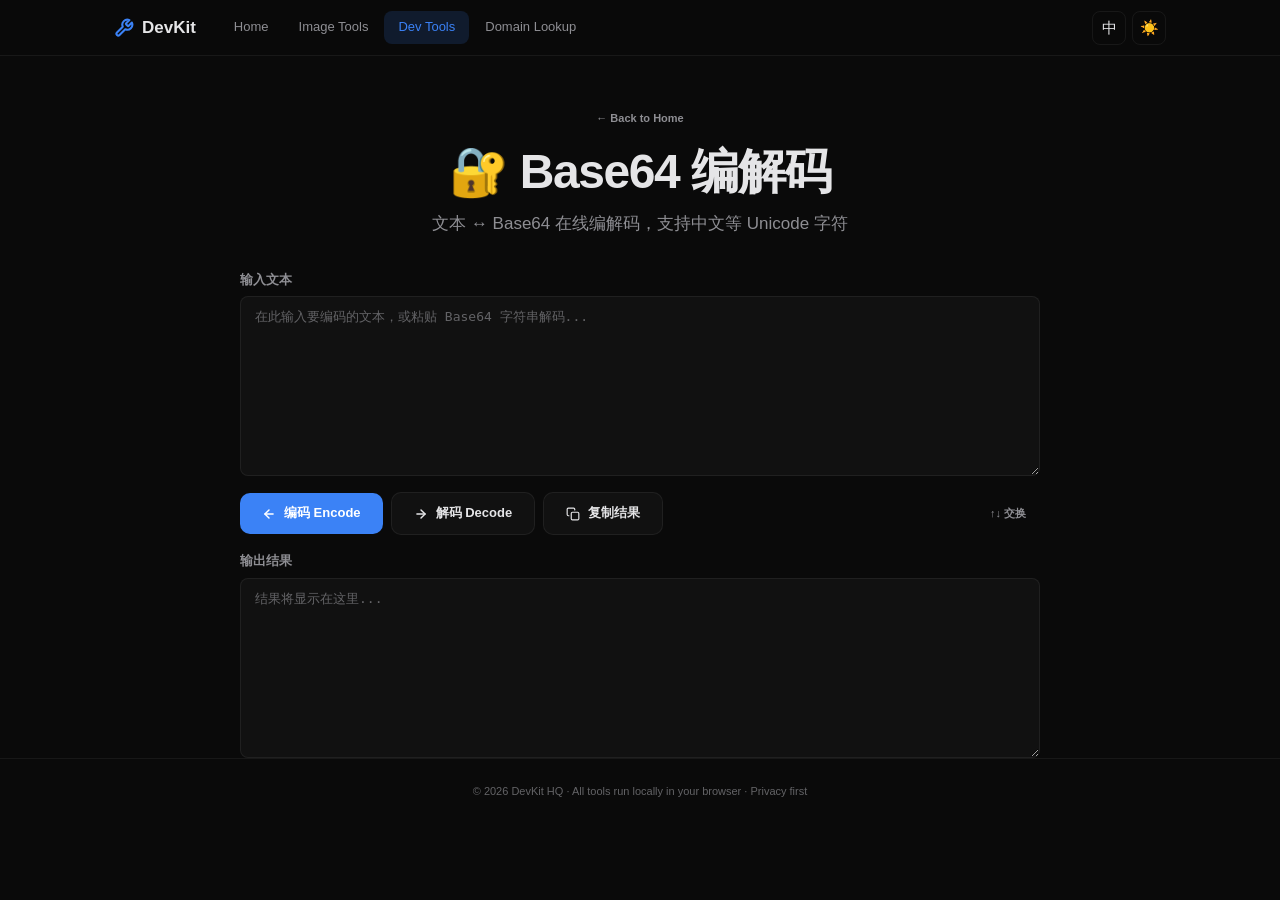
==== tools/base64-codec.html @ dcc28998 "Initial commit: DevKit HQ — 12 free online tools 12 tools: image compress, convert, resize, watermar" ====
<!DOCTYPE html>
<html lang="zh-CN">
<head>
<meta charset="UTF-8">
<meta name="viewport" content="width=device-width, initial-scale=1.0">
<title>Base64 Codec — DevKit HQ</title>
<meta name="description" content="Free online Base64 encoder and decoder. Supports Unicode (Chinese etc). All browser-based, privacy-first.">
<link rel="icon" type="image/svg+xml" href="../assets/favicon/favicon.svg">
<link rel="stylesheet" href="../css/global.css">
<style>
  .tool-wrap{max-width:800px;margin:0 auto}
  .tool-row{display:flex;flex-direction:column;gap:16px}
  .tool-section{display:flex;flex-direction:column}
  .tool-section label{display:block;font-size:var(--fs-sm);font-weight:600;color:var(--text-secondary);margin-bottom:6px}
  textarea.input{min-height:180px;font-family:var(--font-mono);font-size:var(--fs-sm);line-height:1.6;resize:vertical}
  .tool-actions{display:flex;gap:8px;flex-wrap:wrap;align-items:center}
  .tool-actions .spacer{flex:1}
  .swap-icon{display:flex;align-items:center;justify-content:center;width:40px;height:40px;border-radius:50%;border:1px solid var(--border);background:var(--bg-card);cursor:pointer;font-size:18px;transition:all var(--dur) var(--ease);margin:0 auto}
  .swap-icon:hover{border-color:var(--accent);background:var(--accent-glow);transform:rotate(180deg)}
  @media(max-width:640px){.tool-actions .btn{flex:1;justify-content:center}}
</style>
</head>
<body>

<nav class="nav" id="nav"></nav>

<main class="container">
  <div class="page-header">
    <a href="../index.html" class="btn btn-ghost btn-sm" style="margin-bottom:12px" data-i="backHome">← 返回首页</a>
    <h1>🔐 Base64 编解码</h1>
    <p>文本 ↔ Base64 在线编解码，支持中文等 Unicode 字符</p>
  </div>

  <div class="tool-wrap">
    <div class="tool-row">
      <!-- Input -->
      <div class="tool-section">
        <label>输入文本</label>
        <textarea class="input" id="inputEl" placeholder="在此输入要编码的文本，或粘贴 Base64 字符串解码..."></textarea>
      </div>

      <!-- Actions -->
      <div class="tool-actions">
        <button class="btn btn-primary" id="encodeBtn">
          <svg width="14" height="14" viewBox="0 0 24 24" fill="none" stroke="currentColor" stroke-width="2.5" stroke-linecap="round" stroke-linejoin="round"><polyline points="12 19 5 12 12 5"/><polyline points="19 12 5 12"/></svg>
          编码 Encode
        </button>
        <button class="btn btn-secondary" id="decodeBtn">
          <svg width="14" height="14" viewBox="0 0 24 24" fill="none" stroke="currentColor" stroke-width="2.5" stroke-linecap="round" stroke-linejoin="round"><polyline points="12 5 19 12 12 19"/><polyline points="5 12 19 12"/></svg>
          解码 Decode
        </button>
        <button class="btn btn-secondary" id="copyBtn">
          <svg width="14" height="14" viewBox="0 0 24 24" fill="none" stroke="currentColor" stroke-width="2" stroke-linecap="round" stroke-linejoin="round"><rect x="9" y="9" width="13" height="13" rx="2" ry="2"/><path d="M5 15H4a2 2 0 0 1-2-2V4a2 2 0 0 1 2-2h9a2 2 0 0 1 2 2v1"/></svg>
          复制结果
        </button>
        <span class="spacer"></span>
        <button class="btn btn-ghost btn-sm" id="swapBtn" title="交换输入输出">↑↓ 交换</button>
      </div>

      <!-- Output -->
      <div class="tool-section">
        <label>输出结果</label>
        <textarea class="input" id="outputEl" readonly placeholder="结果将显示在这里..." style="min-height:180px"></textarea>
      </div>
    </div>
  </div>
</main>

<footer class="footer" data-i="footer">© 2026 DevKit HQ · 所有工具均在浏览器本地运行 · 隐私安全</footer>
<div class="toast" id="toast"></div>

<script src="../js/shared.js"></script>
<script>
document.addEventListener('DOMContentLoaded', () => {
  renderNav('dev');
  applyI18n();

  const inputEl = document.getElementById('inputEl');
  const outputEl = document.getElementById('outputEl');

  function encode() {
    const raw = inputEl.value;
    if (!raw) { outputEl.value = ''; return; }
    try {
      const bytes = new TextEncoder().encode(raw);
      const binary = Array.from(bytes, b => String.fromCharCode(b)).join('');
      outputEl.value = btoa(binary);
    } catch (e) {
      outputEl.value = '编码失败: ' + e.message;
    }
  }

  function decode() {
    const raw = inputEl.value.trim();
    if (!raw) { outputEl.value = ''; return; }
    try {
      const binary = atob(raw);
      const bytes = Uint8Array.from(binary, c => c.charCodeAt(0));
      outputEl.value = new TextDecoder().decode(bytes);
    } catch (e) {
      outputEl.value = '解码失败: 请检查输入是否为有效的 Base64 字符串';
    }
  }

  document.getElementById('encodeBtn').addEventListener('click', encode);
  document.getElementById('decodeBtn').addEventListener('click', decode);
  document.getElementById('copyBtn').addEventListener('click', () => {
    if (outputEl.value) { copyToClipboard(outputEl.value); } else { toast('没有可复制的内容'); }
  });
  document.getElementById('swapBtn').addEventListener('click', () => {
    const tmp = inputEl.value;
    inputEl.value = outputEl.value;
    outputEl.value = tmp;
    outputEl.removeAttribute('readonly');
    outputEl.focus();
  });

  // Ctrl+Enter to encode
  inputEl.addEventListener('keydown', e => {
    if ((e.ctrlKey || e.metaKey) && e.key === 'Enter') encode();
  });
});
</script>
</body>
</html>
---- css/global.css ----
/* ============================================
   DevKit HQ — Global Design System
   Dark-first, Apple × GitHub aesthetic
   ============================================ */

/* ----- CSS Variables ----- */
:root {
  /* Colors — dark */
  --bg: #0a0a0a;
  --bg-elevated: #111114;
  --bg-card: rgba(255,255,255,0.03);
  --border: rgba(255,255,255,0.06);
  --border-hover: rgba(255,255,255,0.12);
  --text: #e5e5e7;
  --text-secondary: #8e8e93;
  --text-tertiary: #636366;
  --accent: #3b82f6;
  --accent-hover: #2563eb;
  --accent-glow: rgba(59,130,246,0.15);
  --green: #10b981;
  --green-bg: rgba(16,185,129,0.12);
  --amber: #f59e0b;
  --amber-bg: rgba(245,158,11,0.12);
  --red: #ef4444;
  --red-bg: rgba(239,68,68,0.12);

  /* Sizing */
  --radius-sm: 6px;
  --radius: 8px;
  --radius-md: 10px;
  --radius-lg: 14px;
  --radius-xl: 20px;
  --max-width: 1100px;
  --nav-height: 56px;

  /* Typography */
  --font: -apple-system, BlinkMacSystemFont, "SF Pro Text", "Segoe UI", Roboto, sans-serif;
  --font-mono: "SF Mono", "JetBrains Mono", "Fira Code", "Cascadia Code", monospace;
  --fs-xs: 11px;
  --fs-sm: 13px;
  --fs-base: 15px;
  --fs-md: 17px;
  --fs-lg: 20px;
  --fs-xl: 28px;
  --fs-2xl: 36px;
  --fs-3xl: 48px;
  --lh: 1.6;

  /* Shadows */
  --shadow-sm: 0 1px 2px rgba(0,0,0,0.3);
  --shadow: 0 4px 12px rgba(0,0,0,0.4);
  --shadow-lg: 0 12px 40px rgba(0,0,0,0.5);
  --ring: 0 0 0 1px rgba(255,255,255,0.1);

  /* Transitions */
  --ease: cubic-bezier(0.25, 0.1, 0.25, 1);
  --ease-out: cubic-bezier(0, 0, 0.58, 1);
  --ease-spring: cubic-bezier(0.34, 1.56, 0.64, 1);
  --dur: 0.2s;
  --dur-slow: 0.35s;
}

/* ----- Light theme override ----- */
[data-theme="light"] {
  --bg: #f5f5f7;
  --bg-elevated: #ffffff;
  --bg-card: rgba(0,0,0,0.02);
  --border: rgba(0,0,0,0.06);
  --border-hover: rgba(0,0,0,0.12);
  --text: #1d1d1f;
  --text-secondary: #6e6e73;
  --text-tertiary: #aeaeb2;
  --accent: #0071e3;
  --accent-hover: #0066cc;
  --accent-glow: rgba(0,113,227,0.1);
  --green: #00996b;
  --amber: #cc7d00;
  --red: #d91a1a;
  --shadow-sm: 0 1px 2px rgba(0,0,0,0.06);
  --shadow: 0 4px 16px rgba(0,0,0,0.08);
  --shadow-lg: 0 12px 40px rgba(0,0,0,0.12);
  --ring: 0 0 0 1px rgba(0,0,0,0.06);
}

/* ----- Reset ----- */
*,*::before,*::after{box-sizing:border-box;margin:0;padding:0}
html{scroll-behavior:smooth;-webkit-text-size-adjust:100%}
body{font-family:var(--font);font-size:var(--fs-base);line-height:var(--lh);color:var(--text);background:var(--bg);min-height:100vh;-webkit-font-smoothing:antialiased;-moz-osx-font-smoothing:grayscale;transition:background var(--dur) var(--ease),color var(--dur) var(--ease)}
a{color:var(--accent);text-decoration:none}
img{max-width:100%;display:block}
button{cursor:pointer;font:inherit;color:inherit}
input,select,textarea{font:inherit;color:inherit}
::selection{background:var(--accent);color:#fff}

/* ----- Layout ----- */
.container{max-width:var(--max-width);margin:0 auto;padding:0 24px}
.page{padding:32px 0 80px;animation:fadeUp var(--dur-slow) var(--ease-out)}
.page-header{text-align:center;padding:48px 0 32px}
.page-header h1{font-size:var(--fs-3xl);font-weight:800;letter-spacing:-0.03em;line-height:1.1;margin-bottom:12px}
.page-header p{color:var(--text-secondary);font-size:var(--fs-md);max-width:520px;margin:0 auto}

/* ----- Nav ----- */
.nav{position:sticky;top:0;z-index:100;height:var(--nav-height);border-bottom:1px solid var(--border);background:rgba(10,10,10,0.72);backdrop-filter:blur(20px) saturate(180%);-webkit-backdrop-filter:blur(20px) saturate(180%);transition:background var(--dur) var(--ease),border-color var(--dur) var(--ease)}
[data-theme="light"] .nav{background:rgba(245,245,247,0.72)}
.nav-inner{max-width:var(--max-width);margin:0 auto;height:100%;display:flex;align-items:center;padding:0 24px;gap:24px}
.nav-logo{display:flex;align-items:center;gap:8px;font-weight:700;font-size:var(--fs-md);color:var(--text);text-decoration:none;flex-shrink:0}
.nav-logo svg{flex-shrink:0}
.nav-links{display:flex;gap:2px;flex:1}
.nav-link{padding:6px 14px;border-radius:var(--radius);font-size:var(--fs-sm);font-weight:500;color:var(--text-secondary);border:none;background:none;transition:all var(--dur) var(--ease)}
.nav-link:hover{color:var(--text);background:var(--bg-card)}
.nav-link.active{color:var(--accent);background:var(--accent-glow)}
.nav-right{display:flex;gap:6px;align-items:center}
.nav-icon{width:34px;height:34px;border:1px solid var(--border);border-radius:var(--radius);background:transparent;display:flex;align-items:center;justify-content:center;font-size:15px;transition:all var(--dur) var(--ease)}
.nav-icon:hover{border-color:var(--border-hover);background:var(--bg-card)}

/* ----- Buttons ----- */
.btn{display:inline-flex;align-items:center;justify-content:center;gap:8px;padding:10px 22px;border-radius:var(--radius-md);font-size:var(--fs-sm);font-weight:600;border:none;transition:all var(--dur) var(--ease);white-space:nowrap;user-select:none}
.btn:active{transform:scale(0.97)}
.btn-primary{background:var(--accent);color:#fff}
.btn-primary:hover{background:var(--accent-hover);box-shadow:0 4px 16px var(--accent-glow)}
.btn-secondary{background:var(--bg-card);border:1px solid var(--border);color:var(--text)}
.btn-secondary:hover{border-color:var(--border-hover);background:rgba(255,255,255,0.06)}
.btn-danger{background:var(--red-bg);color:var(--red);border:1px solid transparent}
.btn-danger:hover{background:var(--red);color:#fff}
.btn-ghost{background:transparent;color:var(--text-secondary)}
.btn-ghost:hover{color:var(--text);background:var(--bg-card)}
.btn-lg{padding:14px 28px;font-size:var(--fs-base);border-radius:var(--radius-lg)}
.btn-sm{padding:6px 14px;font-size:var(--fs-xs);border-radius:var(--radius-sm)}
.btn-icon{width:36px;height:36px;padding:0;border-radius:var(--radius)}
.btn:disabled{opacity:0.45;pointer-events:none}

/* ----- Cards ----- */
.card{background:var(--bg-card);border:1px solid var(--border);border-radius:var(--radius-lg);padding:24px;transition:all var(--dur) var(--ease)}
.card:hover{border-color:var(--border-hover);box-shadow:var(--ring)}
.card-clickable{cursor:pointer}
.card-clickable:hover{transform:translateY(-2px);border-color:var(--accent);box-shadow:0 8px 24px var(--accent-glow)}

/* ----- Form ----- */
.input{width:100%;padding:10px 14px;background:var(--bg-card);border:1px solid var(--border);border-radius:var(--radius);color:var(--text);font-size:var(--fs-sm);transition:all var(--dur) var(--ease)}
.input:focus{outline:none;border-color:var(--accent);box-shadow:0 0 0 3px var(--accent-glow)}
.input::placeholder{color:var(--text-tertiary)}
.input-mono{font-family:var(--font-mono);font-size:var(--fs-sm)}
textarea.input{resize:vertical;min-height:120px;line-height:1.5}
select.input{cursor:pointer;appearance:none;background-image:url("data:image/svg+xml,%3Csvg xmlns='http://www.w3.org/2000/svg' width='12' height='12' viewBox='0 0 24 24' fill='none' stroke='%238e8e93' stroke-width='2'%3E%3Cpolyline points='6 9 12 15 18 9'/%3E%3C/svg%3E");background-repeat:no-repeat;background-position:right 12px center;padding-right:36px}
label{display:block;font-size:var(--fs-sm);font-weight:600;color:var(--text-secondary);margin-bottom:6px}
label .val{color:var(--accent);font-weight:700}

/* Range slider */
input[type="range"]{width:100%;height:4px;-webkit-appearance:none;background:var(--border);border-radius:2px;outline:none}
input[type="range"]::-webkit-slider-thumb{-webkit-appearance:none;width:18px;height:18px;border-radius:50%;background:var(--accent);cursor:pointer;border:2px solid var(--bg-elevated);box-shadow:0 1px 4px rgba(0,0,0,0.3);transition:transform var(--dur) var(--ease)}
input[type="range"]::-webkit-slider-thumb:hover{transform:scale(1.15)}

/* ----- Toast ----- */
.toast{position:fixed;bottom:80px;left:50%;transform:translateX(-50%);background:#2c2c2e;color:#fff;padding:10px 24px;border-radius:var(--radius-md);font-size:var(--fs-sm);opacity:0;transition:opacity var(--dur) var(--ease);pointer-events:none;z-index:999;box-shadow:var(--shadow-lg)}
.toast.show{opacity:1}

/* ----- Modal ----- */
.modal-overlay{position:fixed;inset:0;background:rgba(0,0,0,0.6);z-index:200;display:none;align-items:center;justify-content:center;padding:24px;backdrop-filter:blur(4px);-webkit-backdrop-filter:blur(4px)}
.modal-overlay.show{display:flex}
.modal{background:var(--bg-elevated);border:1px solid var(--border);border-radius:var(--radius-xl);max-width:640px;width:100%;max-height:90vh;overflow-y:auto;box-shadow:var(--shadow-lg);padding:28px;position:relative;animation:fadeUp var(--dur-slow) var(--ease-out)}
.modal-close{position:absolute;top:14px;right:14px;width:32px;height:32px;border-radius:50%;border:none;background:var(--bg-card);color:var(--text-secondary);cursor:pointer;display:flex;align-items:center;justify-content:center;font-size:16px;transition:all var(--dur) var(--ease)}
.modal-close:hover{background:var(--border);color:var(--text)}

/* ----- Hero (homepage) ----- */
.hero{text-align:center;padding:64px 0 48px}
.hero-badge{display:inline-block;padding:4px 12px;background:var(--accent-glow);color:var(--accent);border-radius:20px;font-size:var(--fs-xs);font-weight:600;margin-bottom:20px;letter-spacing:0.03em}
.hero h1{font-size:var(--fs-3xl);font-weight:800;letter-spacing:-0.04em;line-height:1.1;margin-bottom:16px}
.hero h1 span{background:linear-gradient(135deg,var(--accent),#06b6d4);-webkit-background-clip:text;-webkit-text-fill-color:transparent;background-clip:text}
.hero p{color:var(--text-secondary);font-size:var(--fs-md);max-width:500px;margin:0 auto 32px;line-height:1.7}

/* ----- Tool Grid (homepage) ----- */
.section{padding:32px 0}
.section-title{font-size:var(--fs-lg);font-weight:700;margin-bottom:4px}
.section-sub{color:var(--text-secondary);font-size:var(--fs-sm);margin-bottom:24px}
.tool-grid{display:grid;grid-template-columns:repeat(auto-fill,minmax(260px,1fr));gap:12px}
.tool-card{display:flex;align-items:flex-start;gap:14px;padding:18px;background:var(--bg-card);border:1px solid var(--border);border-radius:var(--radius-lg);cursor:pointer;transition:all var(--dur) var(--ease);text-decoration:none;color:inherit}
.tool-card:hover{border-color:var(--accent);background:rgba(59,130,246,0.04);transform:translateY(-2px);box-shadow:0 8px 24px var(--accent-glow)}
.tool-card-icon{flex-shrink:0;width:40px;height:40px;border-radius:var(--radius);background:var(--accent-glow);display:flex;align-items:center;justify-content:center;font-size:18px}
.tool-card-body{min-width:0}
.tool-card-body h3{font-size:var(--fs-sm);font-weight:600;margin-bottom:3px}
.tool-card-body p{font-size:var(--fs-xs);color:var(--text-secondary);line-height:1.5;overflow:hidden;text-overflow:ellipsis;white-space:nowrap}

/* ----- Dropzone ----- */
.dropzone{background:var(--bg-card);border:2px dashed var(--border);border-radius:var(--radius-xl);padding:48px 24px;text-align:center;cursor:pointer;transition:all var(--dur) var(--ease)}
.dropzone:hover{border-color:var(--accent);background:rgba(59,130,246,0.03)}
.dropzone.dragover{border-color:var(--accent);background:var(--accent-glow)}
.dropzone-icon{margin-bottom:12px;opacity:0.7}
.dropzone-title{font-size:var(--fs-md);font-weight:600;margin-bottom:4px}
.dropzone-sub{color:var(--text-tertiary);font-size:var(--fs-sm);margin-bottom:18px}
.dropzone-info{font-size:var(--fs-xs);color:var(--text-tertiary);margin-top:14px}

/* ----- Progress Bar ----- */
.progress-bar{height:4px;background:var(--border);border-radius:2px;overflow:hidden;margin:12px 0}
.progress-fill{height:100%;background:linear-gradient(90deg,var(--accent),var(--green));border-radius:2px;transition:width 0.3s var(--ease);width:0}

/* ----- Utility ----- */
.flex{display:flex}
.flex-wrap{flex-wrap:wrap}
.items-center{align-items:center}
.justify-between{justify-content:space-between}
.gap-sm{gap:8px}
.gap{gap:12px}
.gap-md{gap:16px}
.gap-lg{gap:24px}
.mt-sm{margin-top:8px}
.mt{margin-top:16px}
.mt-md{margin-top:24px}
.mt-lg{margin-top:32px}
.mb{margin-bottom:16px}
.mb-lg{margin-bottom:32px}
.text-center{text-align:center}
.text-mono{font-family:var(--font-mono);font-size:var(--fs-sm)}
.text-secondary{color:var(--text-secondary)}
.text-accent{color:var(--accent)}
.text-green{color:var(--green)}
.text-amber{color:var(--amber)}
.text-red{color:var(--red)}
.truncate{overflow:hidden;text-overflow:ellipsis;white-space:nowrap}
.hidden{display:none}
.sr-only{position:absolute;width:1px;height:1px;overflow:hidden;clip:rect(0,0,0,0);white-space:nowrap}

/* ----- Footer ----- */
.footer{text-align:center;padding:24px;color:var(--text-tertiary);font-size:var(--fs-xs);border-top:1px solid var(--border)}
.footer a{color:var(--text-secondary)}
.footer a:hover{color:var(--text)}

/* ----- Code block (for JSON etc) ----- */
.code-block{background:#1a1a1e;border:1px solid var(--border);border-radius:var(--radius);padding:16px;font-family:var(--font-mono);font-size:var(--fs-sm);line-height:1.6;overflow-x:auto;white-space:pre-wrap;word-break:break-all;max-height:480px;overflow-y:auto}
[data-theme="light"] .code-block{background:#f0f0f2}

/* ----- Animations ----- */
@keyframes fadeUp{from{opacity:0;transform:translateY(12px)}to{opacity:1;transform:translateY(0)}}
@keyframes fadeIn{from{opacity:0}to{opacity:1}}
@keyframes scaleIn{from{opacity:0;transform:scale(0.95)}to{opacity:1;transform:scale(1)}}
@keyframes slideDown{from{opacity:0;transform:translateY(-8px)}to{opacity:1;transform:translateY(0)}}
@keyframes pulse{0%,100%{opacity:1}50%{opacity:0.5}}

.anim-fadeUp{animation:fadeUp var(--dur-slow) var(--ease-out) both}
.anim-scaleIn{animation:scaleIn var(--dur-slow) var(--ease-spring) both}

/* Stagger children */
.stagger>*{animation:fadeUp var(--dur-slow) var(--ease-out) both}
.stagger>*:nth-child(1){animation-delay:0s}
.stagger>*:nth-child(2){animation-delay:0.04s}
.stagger>*:nth-child(3){animation-delay:0.08s}
.stagger>*:nth-child(4){animation-delay:0.12s}
.stagger>*:nth-child(5){animation-delay:0.16s}
.stagger>*:nth-child(6){animation-delay:0.2s}
.stagger>*:nth-child(7){animation-delay:0.24s}
.stagger>*:nth-child(8){animation-delay:0.28s}
.stagger>*:nth-child(9){animation-delay:0.32s}
.stagger>*:nth-child(10){animation-delay:0.36s}
.stagger>*:nth-child(11){animation-delay:0.4s}
.stagger>*:nth-child(12){animation-delay:0.44s}

/* ----- Responsive ----- */
@media(max-width:768px){
  :root{--fs-3xl:36px;--fs-2xl:28px;--fs-xl:22px}
  .nav-links{display:none}
  .tool-grid{grid-template-columns:1fr}
  .page-header{padding:32px 0 24px}
  .hero{padding:40px 0 32px}
  .container{padding:0 16px}
}
@media(max-width:480px){
  :root{--fs-3xl:28px;--nav-height:48px}
  .hero h1{font-size:var(--fs-2xl)}
  .modal{padding:20px;margin:12px}
}
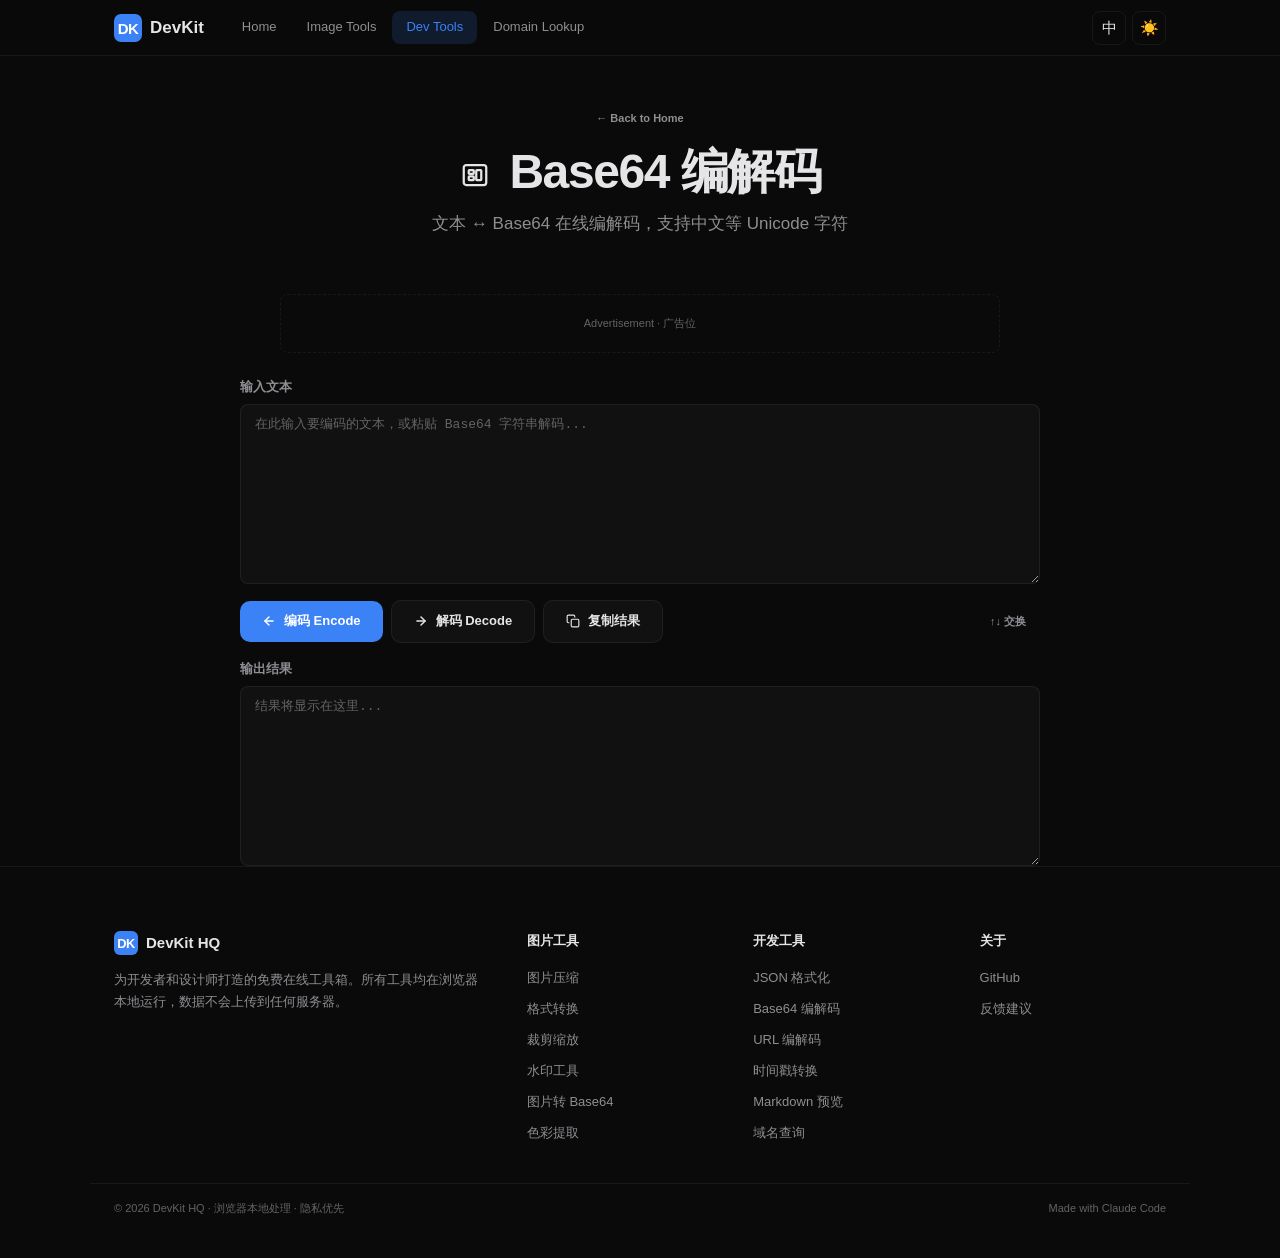
==== commit 48ee7f0f: "Unify all tool pages: DK logo, SVG icons, ad slots, rich footer Co-Authored-By: Claude Opus 4.7 <nor" ====
--- a/tools/base64-codec.html
+++ b/tools/base64-codec.html
@@ -27,9 +27,13 @@
 <main class="container">
   <div class="page-header">
     <a href="../index.html" class="btn btn-ghost btn-sm" style="margin-bottom:12px" data-i="backHome">← 返回首页</a>
-    <h1>🔐 Base64 编解码</h1>
+    <h1><svg width="30" height="30" viewBox="0 0 24 24" fill="none" stroke="currentColor" stroke-width="1.8" stroke-linecap="round" stroke-linejoin="round" style="vertical-align:middle;margin-right:8px"><rect x="3" y="4" width="18" height="16" rx="2"/><rect x="7" y="8" width="4" height="3" rx="0.5"/><rect x="13" y="8" width="4" height="8" rx="0.5"/><rect x="7" y="13" width="4" height="3" rx="0.5"/></svg> Base64 编解码</h1>
     <p>文本 ↔ Base64 在线编解码，支持中文等 Unicode 字符</p>
   </div>
+<div class="ad-slot">
+  <div class="ad-placeholder">Advertisement · 广告位</div>
+</div>
+
 
   <div class="tool-wrap">
     <div class="tool-row">
@@ -66,7 +70,51 @@
   </div>
 </main>
 
-<footer class="footer" data-i="footer">© 2026 DevKit HQ · 所有工具均在浏览器本地运行 · 隐私安全</footer>
+<!-- Rich Footer -->
+<footer class="rich-footer">
+  <div class="rich-footer-grid">
+    <div class="about">
+      <div class="footer-logo">
+        <svg width="24" height="24" viewBox="0 0 28 28" fill="none"><rect width="28" height="28" rx="7" fill="url(#dkGradF)"/><defs><linearGradient id="dkGradF" x1="0" y1="0" x2="28" y2="28"><stop offset="0%" stop-color="#3b82f6"/><stop offset="100%" stop-color="#6366f1"/></linearGradient></defs><text x="14" y="19.5" text-anchor="middle" font-family="-apple-system,BlinkMacSystemFont,\'Segoe UI\',sans-serif" font-size="15" font-weight="800" fill="#fff" letter-spacing="-0.5">DK</text></svg>
+        <strong style="font-size:var(--fs-base);color:var(--text)">DevKit HQ</strong>
+      </div>
+      <p>为开发者和设计师打造的免费在线工具箱。所有工具均在浏览器本地运行，数据不会上传到任何服务器。</p>
+    </div>
+    <div>
+      <h4>图片工具</h4>
+      <ul>
+        <li><a href="compress.html">图片压缩</a></li>
+        <li><a href="convert.html">格式转换</a></li>
+        <li><a href="resize.html">裁剪缩放</a></li>
+        <li><a href="watermark.html">水印工具</a></li>
+        <li><a href="img-base64.html">图片转 Base64</a></li>
+        <li><a href="palette.html">色彩提取</a></li>
+      </ul>
+    </div>
+    <div>
+      <h4>开发工具</h4>
+      <ul>
+        <li><a href="json-formatter.html">JSON 格式化</a></li>
+        <li><a href="base64-codec.html">Base64 编解码</a></li>
+        <li><a href="url-codec.html">URL 编解码</a></li>
+        <li><a href="timestamp.html">时间戳转换</a></li>
+        <li><a href="markdown.html">Markdown 预览</a></li>
+        <li><a href="domain-lookup.html">域名查询</a></li>
+      </ul>
+    </div>
+    <div>
+      <h4>关于</h4>
+      <ul>
+        <li><a href="https://github.com/peichendev/devkithq" target="_blank" rel="noopener">GitHub</a></li>
+        <li><a href="mailto:peichen.dev@gmail.com">反馈建议</a></li>
+      </ul>
+    </div>
+  </div>
+  <div class="rich-footer-bottom">
+    <span>© 2026 DevKit HQ · 浏览器本地处理 · 隐私优先</span>
+    <span>Made with <a href="https://claude.ai/code" target="_blank" rel="noopener">Claude Code</a></span>
+  </div>
+</footer>
 <div class="toast" id="toast"></div>
 
 <script src="../js/shared.js"></script>
--- a/css/global.css
+++ b/css/global.css
@@ -224,6 +224,33 @@
 .footer a{color:var(--text-secondary)}
 .footer a:hover{color:var(--text)}
 
+/* ----- Rich Footer ----- */
+.rich-footer{padding:64px 0 40px;border-top:1px solid var(--border)}
+.rich-footer-grid{display:grid;grid-template-columns:2fr 1fr 1fr 1fr;gap:40px;max-width:var(--max-width);margin:0 auto;padding:0 24px}
+.rich-footer h4{font-size:var(--fs-sm);font-weight:700;margin-bottom:14px;color:var(--text)}
+.rich-footer ul{list-style:none;padding:0}
+.rich-footer li{margin-bottom:7px}
+.rich-footer li a{color:var(--text-secondary);font-size:var(--fs-sm);transition:color var(--dur) var(--ease)}
+.rich-footer li a:hover{color:var(--accent)}
+.rich-footer .about p{color:var(--text-secondary);font-size:var(--fs-sm);line-height:1.7;margin-bottom:12px}
+.rich-footer .about .footer-logo{display:flex;align-items:center;gap:8px;margin-bottom:14px}
+.rich-footer-bottom{max-width:var(--max-width);margin:32px auto 0;padding:16px 24px 0;border-top:1px solid var(--border);display:flex;justify-content:space-between;align-items:center;flex-wrap:wrap;gap:8px;font-size:var(--fs-xs);color:var(--text-tertiary)}
+.rich-footer-bottom a{color:var(--text-tertiary)}
+.rich-footer-bottom a:hover{color:var(--text)}
+
+/* ----- Ad Slot ----- */
+.ad-slot{max-width:720px;margin:24px auto;text-align:center}
+.ad-placeholder{border:1px dashed var(--border);border-radius:var(--radius);padding:20px;color:var(--text-tertiary);font-size:var(--fs-xs);transition:border-color var(--dur) var(--ease)}
+.ad-placeholder:hover{border-color:var(--text-tertiary)}
+
+@media(max-width:768px){
+  .rich-footer-grid{grid-template-columns:1fr 1fr;gap:28px}
+}
+@media(max-width:480px){
+  .rich-footer-grid{grid-template-columns:1fr}
+  .rich-footer-bottom{flex-direction:column;text-align:center}
+}
+
 /* ----- Code block (for JSON etc) ----- */
 .code-block{background:#1a1a1e;border:1px solid var(--border);border-radius:var(--radius);padding:16px;font-family:var(--font-mono);font-size:var(--fs-sm);line-height:1.6;overflow-x:auto;white-space:pre-wrap;word-break:break-all;max-height:480px;overflow-y:auto}
 [data-theme="light"] .code-block{background:#f0f0f2}
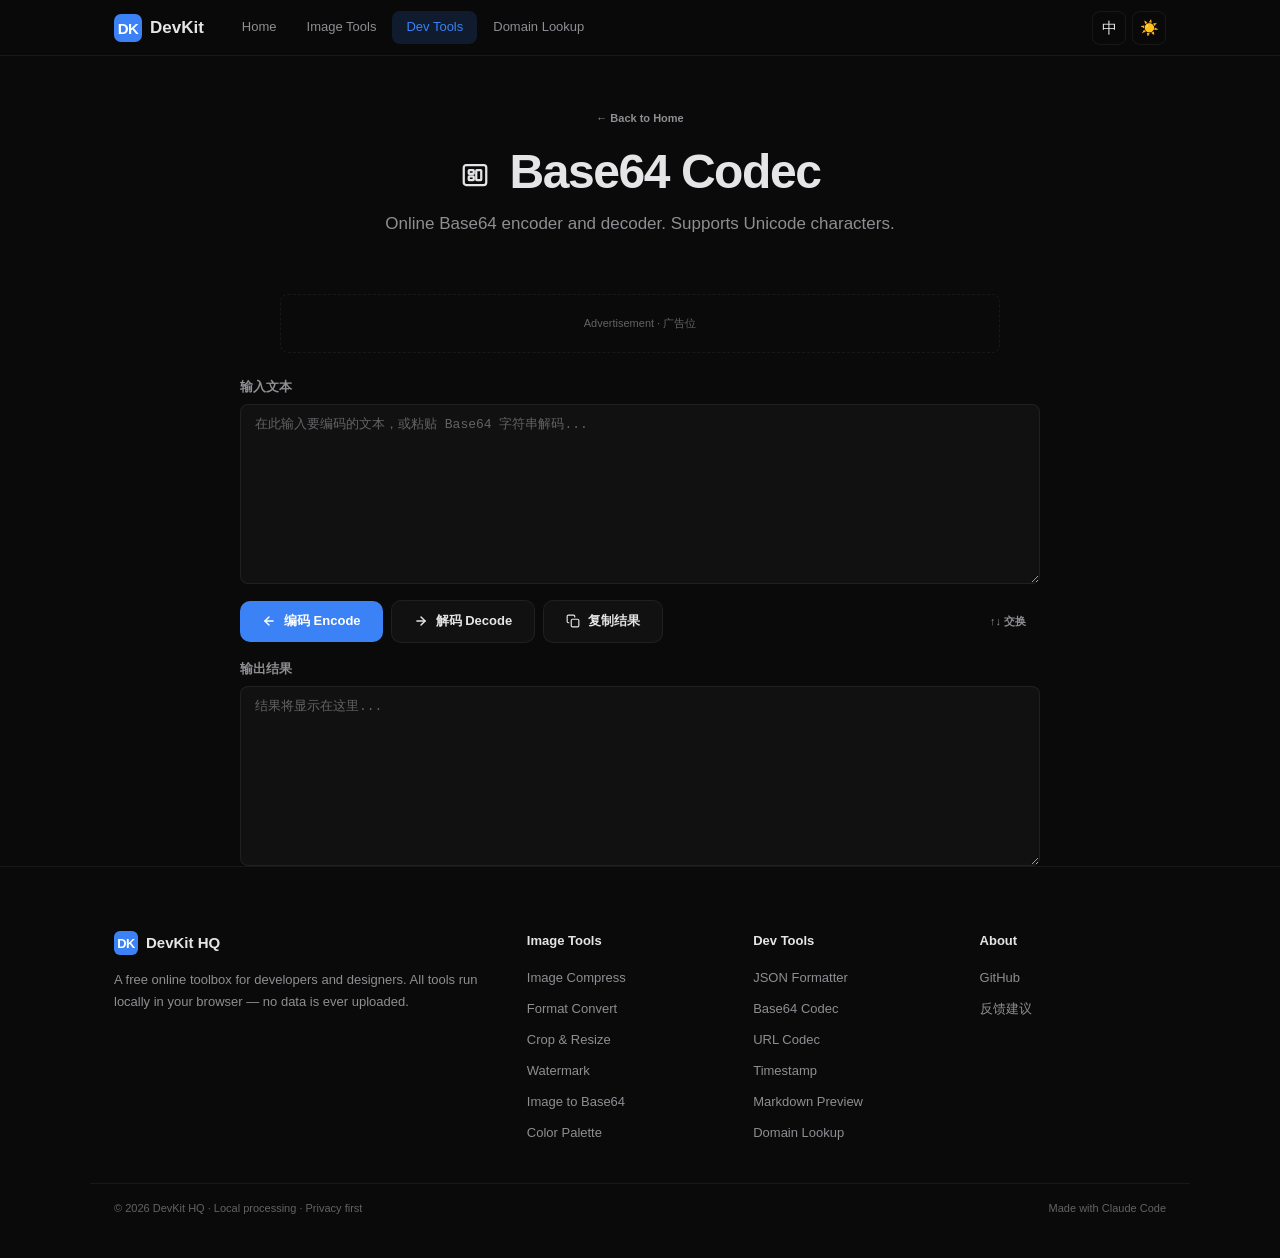
==== commit ee7aadc0: "Add i18n coverage and card hover demo animations - Add data-i attributes to all card titles, footer " ====
--- a/tools/base64-codec.html
+++ b/tools/base64-codec.html
@@ -27,8 +27,8 @@
 <main class="container">
   <div class="page-header">
     <a href="../index.html" class="btn btn-ghost btn-sm" style="margin-bottom:12px" data-i="backHome">← 返回首页</a>
-    <h1><svg width="30" height="30" viewBox="0 0 24 24" fill="none" stroke="currentColor" stroke-width="1.8" stroke-linecap="round" stroke-linejoin="round" style="vertical-align:middle;margin-right:8px"><rect x="3" y="4" width="18" height="16" rx="2"/><rect x="7" y="8" width="4" height="3" rx="0.5"/><rect x="13" y="8" width="4" height="8" rx="0.5"/><rect x="7" y="13" width="4" height="3" rx="0.5"/></svg> Base64 编解码</h1>
-    <p>文本 ↔ Base64 在线编解码，支持中文等 Unicode 字符</p>
+    <h1><svg width="30" height="30" viewBox="0 0 24 24" fill="none" stroke="currentColor" stroke-width="1.8" stroke-linecap="round" stroke-linejoin="round" style="vertical-align:middle;margin-right:8px"><rect x="3" y="4" width="18" height="16" rx="2"/><rect x="7" y="8" width="4" height="3" rx="0.5"/><rect x="13" y="8" width="4" height="8" rx="0.5"/><rect x="7" y="13" width="4" height="3" rx="0.5"/></svg> <span data-i="toolBase64">Base64 编解码</span></h1>
+    <p data-i="taglineBase64">文本 ↔ Base64 在线编解码，支持中文等 Unicode 字符</p>
   </div>
 <div class="ad-slot">
   <div class="ad-placeholder">Advertisement · 广告位</div>
@@ -78,32 +78,32 @@
         <svg width="24" height="24" viewBox="0 0 28 28" fill="none"><rect width="28" height="28" rx="7" fill="url(#dkGradF)"/><defs><linearGradient id="dkGradF" x1="0" y1="0" x2="28" y2="28"><stop offset="0%" stop-color="#3b82f6"/><stop offset="100%" stop-color="#6366f1"/></linearGradient></defs><text x="14" y="19.5" text-anchor="middle" font-family="-apple-system,BlinkMacSystemFont,\'Segoe UI\',sans-serif" font-size="15" font-weight="800" fill="#fff" letter-spacing="-0.5">DK</text></svg>
         <strong style="font-size:var(--fs-base);color:var(--text)">DevKit HQ</strong>
       </div>
-      <p>为开发者和设计师打造的免费在线工具箱。所有工具均在浏览器本地运行，数据不会上传到任何服务器。</p>
+      <p data-i="footerAboutText">为开发者和设计师打造的免费在线工具箱。所有工具均在浏览器本地运行，数据不会上传到任何服务器。</p>
     </div>
     <div>
-      <h4>图片工具</h4>
+      <h4 data-i="footerImageTools">图片工具</h4>
       <ul>
-        <li><a href="compress.html">图片压缩</a></li>
-        <li><a href="convert.html">格式转换</a></li>
-        <li><a href="resize.html">裁剪缩放</a></li>
-        <li><a href="watermark.html">水印工具</a></li>
-        <li><a href="img-base64.html">图片转 Base64</a></li>
-        <li><a href="palette.html">色彩提取</a></li>
+        <li><a href="compress.html" data-i="toolCompress">图片压缩</a></li>
+        <li><a href="convert.html" data-i="toolConvert">格式转换</a></li>
+        <li><a href="resize.html" data-i="toolResize">裁剪缩放</a></li>
+        <li><a href="watermark.html" data-i="toolWatermark">水印工具</a></li>
+        <li><a href="img-base64.html" data-i="toolImgBase64">图片转 Base64</a></li>
+        <li><a href="palette.html" data-i="toolPalette">色彩提取</a></li>
       </ul>
     </div>
     <div>
-      <h4>开发工具</h4>
+      <h4 data-i="footerDevTools">开发工具</h4>
       <ul>
-        <li><a href="json-formatter.html">JSON 格式化</a></li>
-        <li><a href="base64-codec.html">Base64 编解码</a></li>
-        <li><a href="url-codec.html">URL 编解码</a></li>
-        <li><a href="timestamp.html">时间戳转换</a></li>
-        <li><a href="markdown.html">Markdown 预览</a></li>
-        <li><a href="domain-lookup.html">域名查询</a></li>
+        <li><a href="json-formatter.html" data-i="toolJson">JSON 格式化</a></li>
+        <li><a href="base64-codec.html" data-i="toolBase64">Base64 编解码</a></li>
+        <li><a href="url-codec.html" data-i="toolUrl">URL 编解码</a></li>
+        <li><a href="timestamp.html" data-i="toolTimestamp">时间戳转换</a></li>
+        <li><a href="markdown.html" data-i="toolMarkdown">Markdown 预览</a></li>
+        <li><a href="domain-lookup.html" data-i="toolDomain">域名查询</a></li>
       </ul>
     </div>
     <div>
-      <h4>关于</h4>
+      <h4 data-i="footerAbout">关于</h4>
       <ul>
         <li><a href="https://github.com/peichendev/devkithq" target="_blank" rel="noopener">GitHub</a></li>
         <li><a href="mailto:peichen.dev@gmail.com">反馈建议</a></li>
@@ -111,8 +111,8 @@
     </div>
   </div>
   <div class="rich-footer-bottom">
-    <span>© 2026 DevKit HQ · 浏览器本地处理 · 隐私优先</span>
-    <span>Made with <a href="https://claude.ai/code" target="_blank" rel="noopener">Claude Code</a></span>
+    <span data-i="footerBottom">© 2026 DevKit HQ · 浏览器本地处理 · 隐私优先</span>
+    <span><span data-i="footerMadeWith">Made with</span> <a href="https://claude.ai/code" target="_blank" rel="noopener">Claude Code</a></span>
   </div>
 </footer>
 <div class="toast" id="toast"></div>
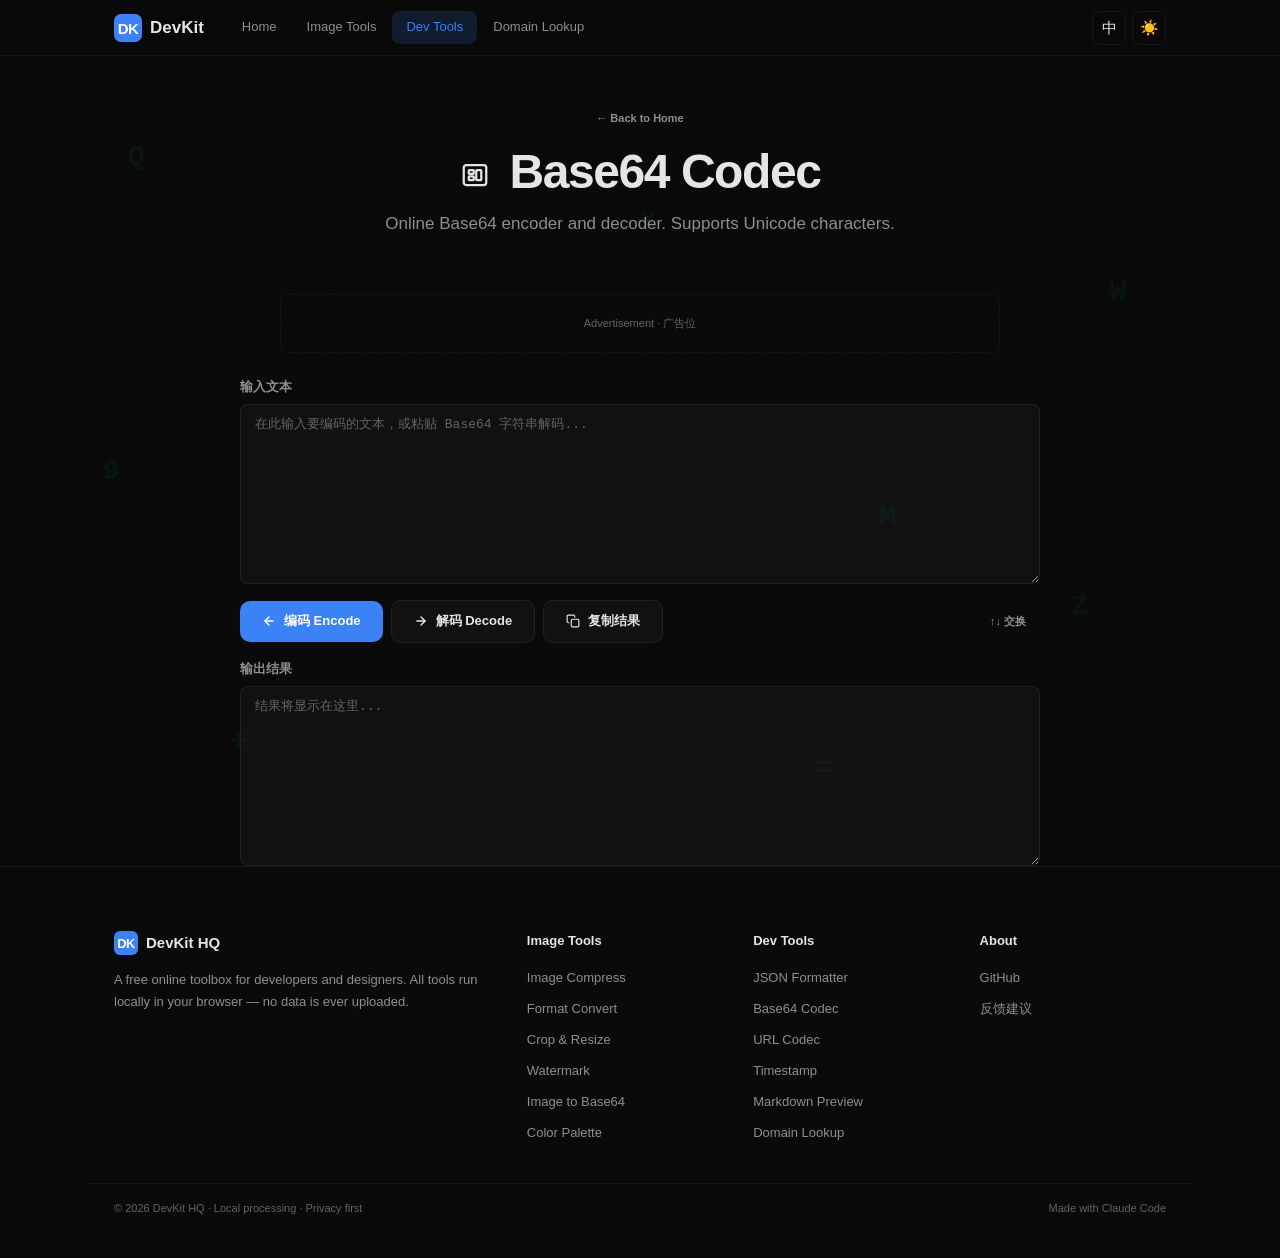
==== commit 12cc4c77: "Add ambient background animations to all 12 tool pages Each tool page now has a subtle auto-looping " ====
--- a/tools/base64-codec.html
+++ b/tools/base64-codec.html
@@ -18,9 +18,23 @@
   .swap-icon{display:flex;align-items:center;justify-content:center;width:40px;height:40px;border-radius:50%;border:1px solid var(--border);background:var(--bg-card);cursor:pointer;font-size:18px;transition:all var(--dur) var(--ease);margin:0 auto}
   .swap-icon:hover{border-color:var(--accent);background:var(--accent-glow);transform:rotate(180deg)}
   @media(max-width:640px){.tool-actions .btn{flex:1;justify-content:center}}
+
+.bg-demo{position:fixed;inset:0;pointer-events:none;z-index:0;opacity:0.06}
+.bg-demo .char{position:absolute;font-family:var(--font-mono);font-size:28px;font-weight:700;color:#06b6d4;animation:bgChar 7s ease-in-out infinite}
+.bg-demo .char:nth-child(1){top:15%;left:10%;animation-delay:0s}
+.bg-demo .char:nth-child(2){top:30%;right:12%;animation-delay:-0.8s}
+.bg-demo .char:nth-child(3){top:50%;left:8%;animation-delay:-1.6s}
+.bg-demo .char:nth-child(4){top:65%;right:15%;animation-delay:-2.4s}
+.bg-demo .char:nth-child(5){top:80%;left:18%;animation-delay:-3.2s}
+.bg-demo .char:nth-child(6){top:22%;left:50%;animation-delay:-4s}
+.bg-demo .char:nth-child(7){top:55%;right:30%;animation-delay:-4.8s}
+.bg-demo .char:nth-child(8){bottom:12%;right:35%;animation-delay:-5.6s}
+@keyframes bgChar{0%,100%{opacity:0.15;transform:translateY(0)}50%{opacity:0.5;transform:translateY(-20px)}}
+
 </style>
 </head>
 <body>
+<div class="bg-demo"><span class="char">Q</span><span class="char">W</span><span class="char">9</span><span class="char">Z</span><span class="char">+</span><span class="char">x</span><span class="char">M</span><span class="char">=</span></div>
 
 <nav class="nav" id="nav"></nav>
 
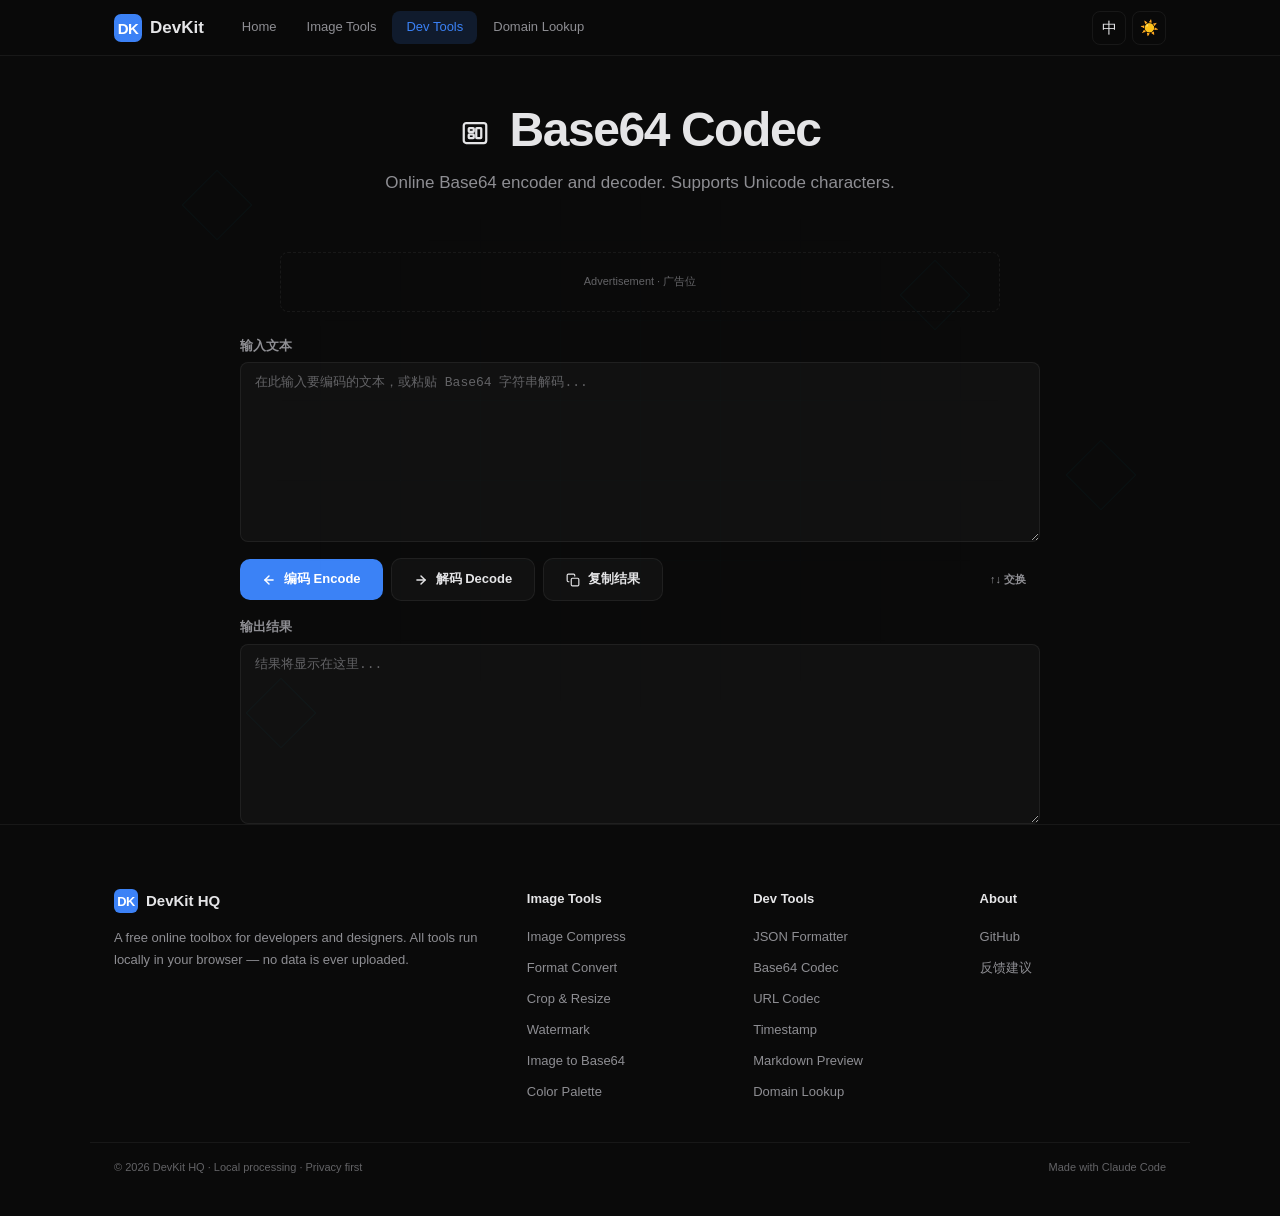
==== commit 14560876: "Fix hero title, remove back links, redesign all bg animations - Hero: remove comma, change to '图片与代码" ====
--- a/tools/base64-codec.html
+++ b/tools/base64-codec.html
@@ -31,16 +31,25 @@
 .bg-demo .char:nth-child(8){bottom:12%;right:35%;animation-delay:-5.6s}
 @keyframes bgChar{0%,100%{opacity:0.15;transform:translateY(0)}50%{opacity:0.5;transform:translateY(-20px)}}
 
+
+.bg-demo{position:fixed;inset:0;pointer-events:none;z-index:0;opacity:0.14}
+.bg-demo .grid{position:absolute;inset:0;background-image:linear-gradient(rgba(6,182,212,0.08) 1px,transparent 1px),linear-gradient(90deg,rgba(6,182,212,0.08) 1px,transparent 1px);background-size:80px 80px;mask-image:radial-gradient(ellipse 50% 50% at 50% 50%,black 30%,transparent 70%)}
+.bg-demo .diamond{position:absolute;width:50px;height:50px;border:1.5px solid rgba(6,182,212,0.35);transform:rotate(45deg);animation:bgDiamond 8s ease-in-out infinite}
+.bg-demo .dm1{top:20%;left:15%;animation-delay:0s}
+.bg-demo .dm2{top:50%;right:12%;animation-delay:-2s}
+.bg-demo .dm3{bottom:18%;left:20%;animation-delay:-4s}
+.bg-demo .dm4{top:30%;right:25%;animation-delay:-6s}
+@keyframes bgDiamond{0%,100%{transform:rotate(45deg) scale(1);opacity:0.3}50%{transform:rotate(65deg) scale(0.8);opacity:0.7}}
+
 </style>
 </head>
 <body>
-<div class="bg-demo"><span class="char">Q</span><span class="char">W</span><span class="char">9</span><span class="char">Z</span><span class="char">+</span><span class="char">x</span><span class="char">M</span><span class="char">=</span></div>
+<div class="bg-demo"><div class="grid"></div><div class="diamond dm1"></div><div class="diamond dm2"></div><div class="diamond dm3"></div><div class="diamond dm4"></div></div>
 
 <nav class="nav" id="nav"></nav>
 
 <main class="container">
   <div class="page-header">
-    <a href="../index.html" class="btn btn-ghost btn-sm" style="margin-bottom:12px" data-i="backHome">← 返回首页</a>
     <h1><svg width="30" height="30" viewBox="0 0 24 24" fill="none" stroke="currentColor" stroke-width="1.8" stroke-linecap="round" stroke-linejoin="round" style="vertical-align:middle;margin-right:8px"><rect x="3" y="4" width="18" height="16" rx="2"/><rect x="7" y="8" width="4" height="3" rx="0.5"/><rect x="13" y="8" width="4" height="8" rx="0.5"/><rect x="7" y="13" width="4" height="3" rx="0.5"/></svg> <span data-i="toolBase64">Base64 编解码</span></h1>
     <p data-i="taglineBase64">文本 ↔ Base64 在线编解码，支持中文等 Unicode 字符</p>
   </div>
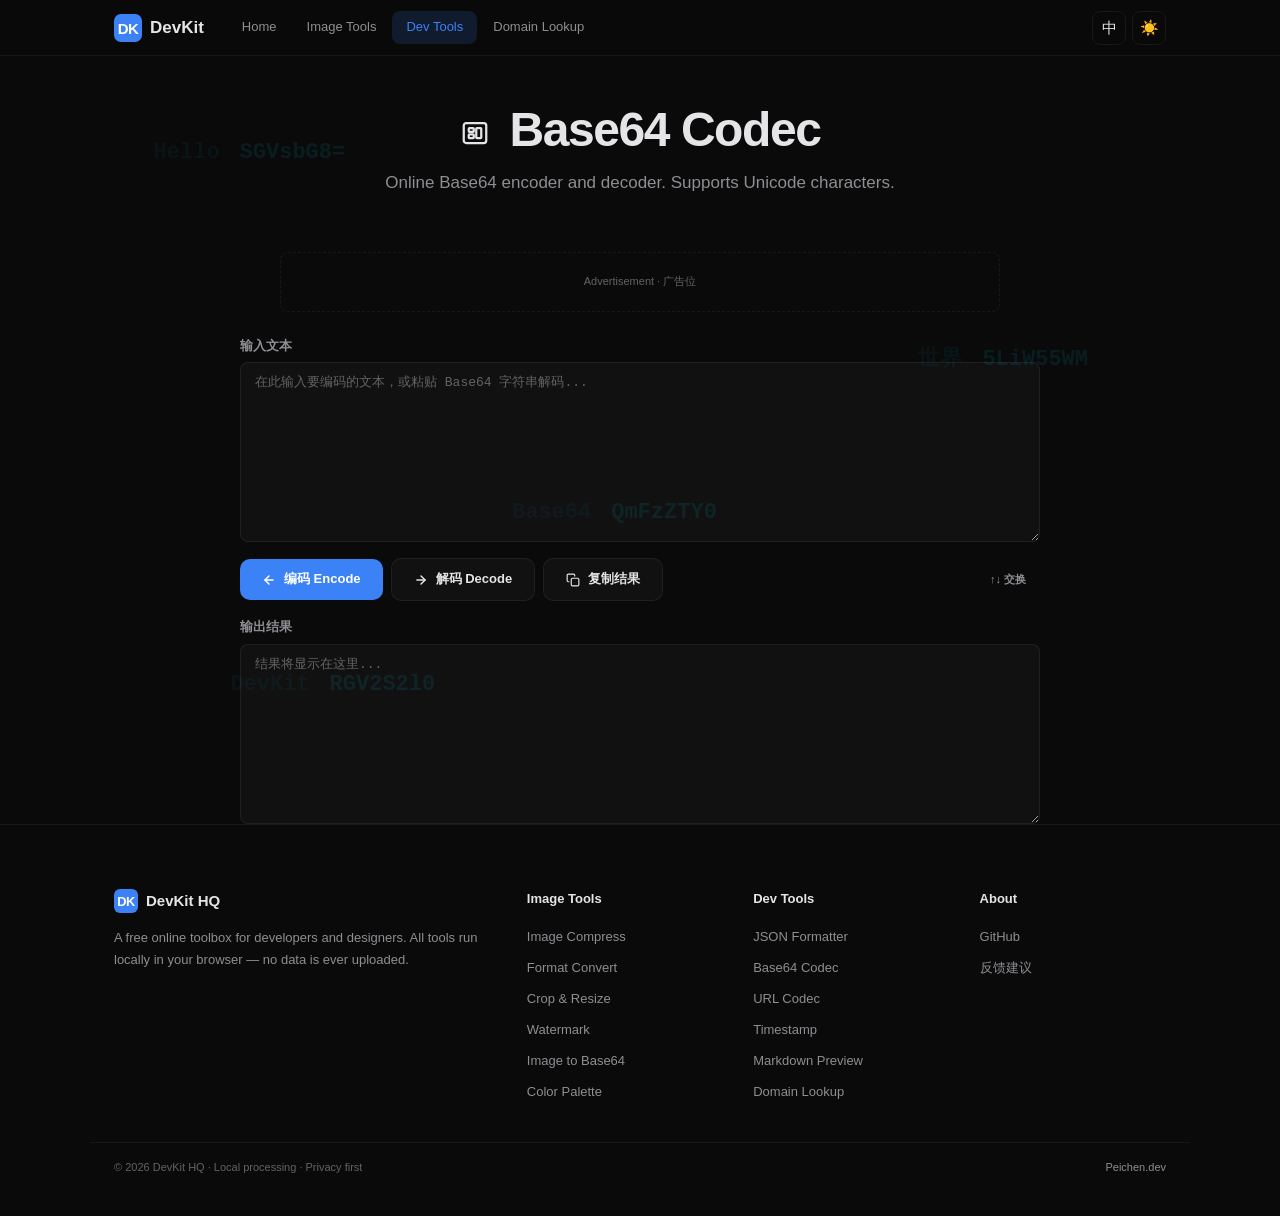
==== commit a522a061: "Polish: visible tool-relevant bg animations, remove card arrows, footer credit - Redesign all 12 too" ====
--- a/tools/base64-codec.html
+++ b/tools/base64-codec.html
@@ -19,20 +19,15 @@
   .swap-icon:hover{border-color:var(--accent);background:var(--accent-glow);transform:rotate(180deg)}
   @media(max-width:640px){.tool-actions .btn{flex:1;justify-content:center}}
 
-.bg-demo{position:fixed;inset:0;pointer-events:none;z-index:0;opacity:0.06}
-.bg-demo .char{position:absolute;font-family:var(--font-mono);font-size:28px;font-weight:700;color:#06b6d4;animation:bgChar 7s ease-in-out infinite}
-.bg-demo .char:nth-child(1){top:15%;left:10%;animation-delay:0s}
-.bg-demo .char:nth-child(2){top:30%;right:12%;animation-delay:-0.8s}
-.bg-demo .char:nth-child(3){top:50%;left:8%;animation-delay:-1.6s}
-.bg-demo .char:nth-child(4){top:65%;right:15%;animation-delay:-2.4s}
-.bg-demo .char:nth-child(5){top:80%;left:18%;animation-delay:-3.2s}
-.bg-demo .char:nth-child(6){top:22%;left:50%;animation-delay:-4s}
-.bg-demo .char:nth-child(7){top:55%;right:30%;animation-delay:-4.8s}
-.bg-demo .char:nth-child(8){bottom:12%;right:35%;animation-delay:-5.6s}
-@keyframes bgChar{0%,100%{opacity:0.15;transform:translateY(0)}50%{opacity:0.5;transform:translateY(-20px)}}
-
-
-.bg-demo{position:fixed;inset:0;pointer-events:none;z-index:0;opacity:0.14}
+.bg-demo{position:fixed;inset:0;pointer-events:none;z-index:0;opacity:0.16}
+.bg-demo .pair{position:absolute;font-family:var(--font-mono);font-size:22px;font-weight:700;display:flex;gap:20px;animation:bgB64Pair 8s ease-in-out infinite}
+.bg-demo .orig{color:rgba(6,182,212,0.4)}
+.bg-demo .encd{color:rgba(6,182,212,0.7)}
+.bg-demo .p1{top:15%;left:12%;animation-delay:0s}
+.bg-demo .p2{top:38%;right:15%;animation-delay:-2s}
+.bg-demo .p3{bottom:22%;left:18%;animation-delay:-4s}
+.bg-demo .p4{top:55%;left:40%;animation-delay:-6s}
+@keyframes bgB64Pair{0%,100%{opacity:0.3;transform:translateY(0)}50%{opacity:0.7;transform:translateY(-12px)}}
 .bg-demo .grid{position:absolute;inset:0;background-image:linear-gradient(rgba(6,182,212,0.08) 1px,transparent 1px),linear-gradient(90deg,rgba(6,182,212,0.08) 1px,transparent 1px);background-size:80px 80px;mask-image:radial-gradient(ellipse 50% 50% at 50% 50%,black 30%,transparent 70%)}
 .bg-demo .diamond{position:absolute;width:50px;height:50px;border:1.5px solid rgba(6,182,212,0.35);transform:rotate(45deg);animation:bgDiamond 8s ease-in-out infinite}
 .bg-demo .dm1{top:20%;left:15%;animation-delay:0s}
@@ -44,7 +39,7 @@
 </style>
 </head>
 <body>
-<div class="bg-demo"><div class="grid"></div><div class="diamond dm1"></div><div class="diamond dm2"></div><div class="diamond dm3"></div><div class="diamond dm4"></div></div>
+<div class="bg-demo"><div class="pair p1"><span class="orig">Hello</span><span class="encd">SGVsbG8=</span></div><div class="pair p2"><span class="orig">世界</span><span class="encd">5LiW55WM</span></div><div class="pair p3"><span class="orig">DevKit</span><span class="encd">RGV2S2l0</span></div><div class="pair p4"><span class="orig">Base64</span><span class="encd">QmFzZTY0</span></div></div></div>
 
 <nav class="nav" id="nav"></nav>
 
@@ -135,7 +130,7 @@
   </div>
   <div class="rich-footer-bottom">
     <span data-i="footerBottom">© 2026 DevKit HQ · 浏览器本地处理 · 隐私优先</span>
-    <span><span data-i="footerMadeWith">Made with</span> <a href="https://claude.ai/code" target="_blank" rel="noopener">Claude Code</a></span>
+    <a href="https://peichen.dev" target="_blank" rel="noopener" style="color:var(--text-secondary)">Peichen.dev</a>
   </div>
 </footer>
 <div class="toast" id="toast"></div>
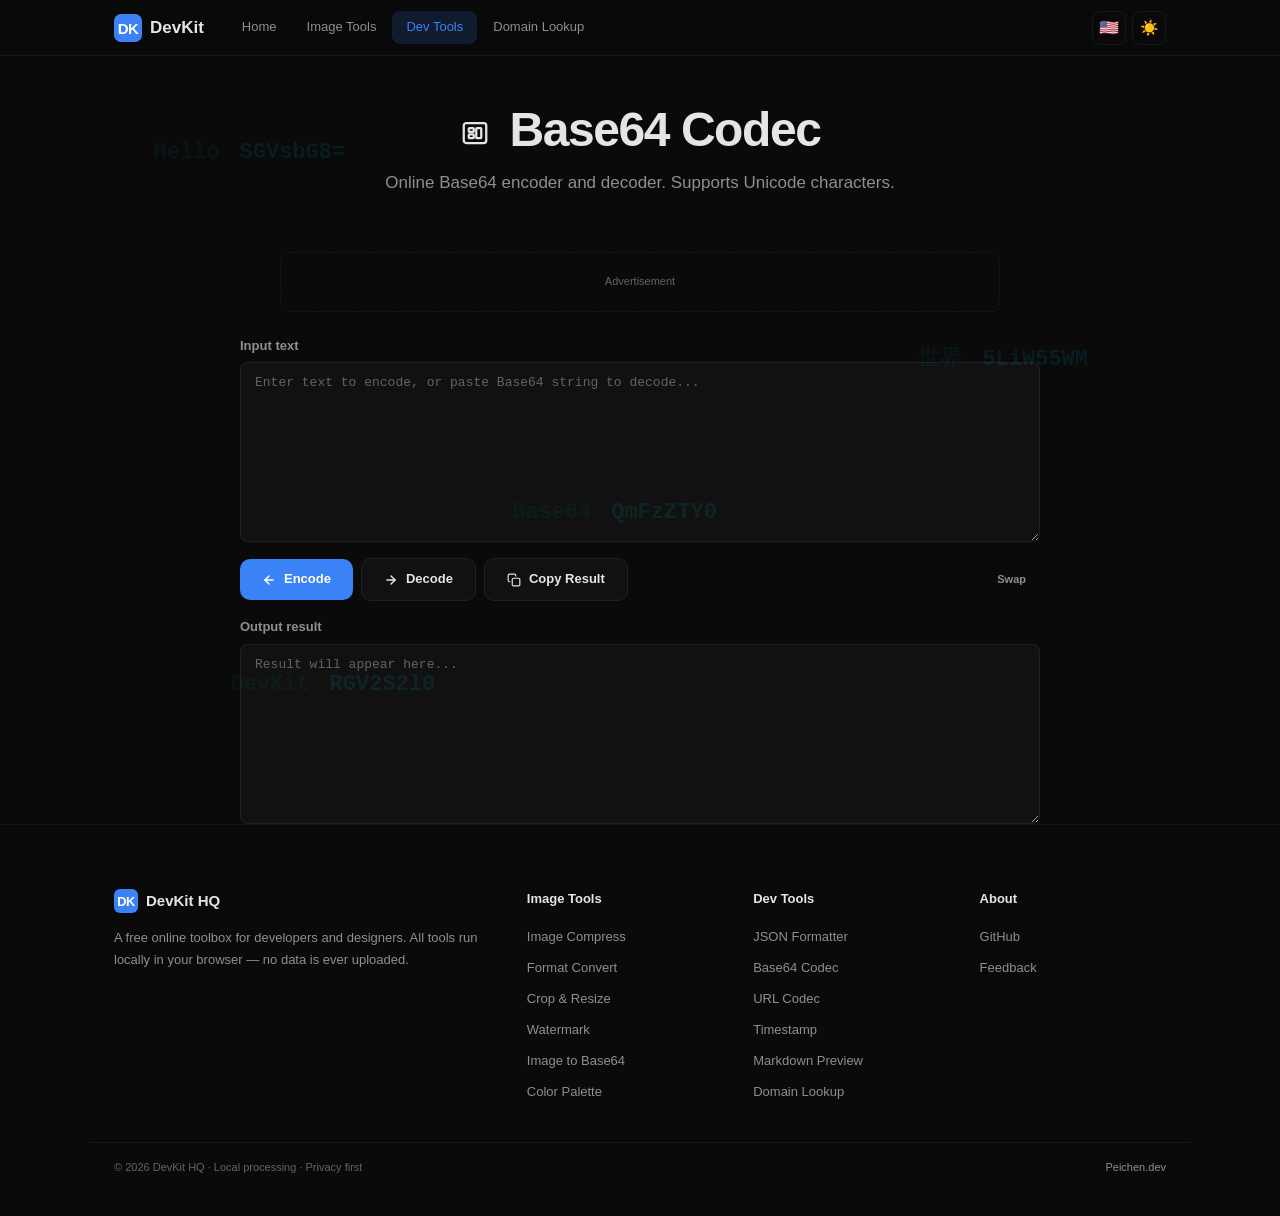
==== commit 5dd80309: "i18n Phase 2: translate all 12 tool page UIs, add Vercel Analytics - Added data-i/data-i-placeholder" ====
--- a/tools/base64-codec.html
+++ b/tools/base64-codec.html
@@ -3,8 +3,17 @@
 <head>
 <meta charset="UTF-8">
 <meta name="viewport" content="width=device-width, initial-scale=1.0">
-<title>Base64 Codec — DevKit HQ</title>
+<title data-i-title="pageTitleBase64">Base64 Codec — DevKit HQ</title>
 <meta name="description" content="Free online Base64 encoder and decoder. Supports Unicode (Chinese etc). All browser-based, privacy-first.">
+<meta property="og:title" content="DevKit HQ">
+<meta property="og:description" content="12 free online tools for images and code. All browser-based, privacy-first.">
+<meta property="og:image" content="https://devkithq.cn/assets/og.png">
+<meta property="og:image:width" content="1200">
+<meta property="og:image:height" content="630">
+<meta property="og:url" content="https://devkithq.cn">
+<meta property="og:type" content="website">
+<meta name="twitter:card" content="summary_large_image">
+<meta name="twitter:image" content="https://devkithq.cn/assets/og.png">
 <link rel="icon" type="image/svg+xml" href="../assets/favicon/favicon.svg">
 <link rel="stylesheet" href="../css/global.css">
 <style>
@@ -39,7 +48,7 @@
 </style>
 </head>
 <body>
-<div class="bg-demo"><div class="pair p1"><span class="orig">Hello</span><span class="encd">SGVsbG8=</span></div><div class="pair p2"><span class="orig">世界</span><span class="encd">5LiW55WM</span></div><div class="pair p3"><span class="orig">DevKit</span><span class="encd">RGV2S2l0</span></div><div class="pair p4"><span class="orig">Base64</span><span class="encd">QmFzZTY0</span></div></div></div>
+<div class="bg-demo"><div class="pair p1"><span class="orig">Hello</span><span class="encd">SGVsbG8=</span></div><div class="pair p2"><span class="orig">世界</span><span class="encd">5LiW55WM</span></div><div class="pair p3"><span class="orig">DevKit</span><span class="encd">RGV2S2l0</span></div><div class="pair p4"><span class="orig">Base64</span><span class="encd">QmFzZTY0</span></div></div>
 
 <nav class="nav" id="nav"></nav>
 
@@ -49,7 +58,7 @@
     <p data-i="taglineBase64">文本 ↔ Base64 在线编解码，支持中文等 Unicode 字符</p>
   </div>
 <div class="ad-slot">
-  <div class="ad-placeholder">Advertisement · 广告位</div>
+  <div class="ad-placeholder" data-i="adPlaceholder">Advertisement · 广告位</div>
 </div>
 
 
@@ -57,32 +66,32 @@
     <div class="tool-row">
       <!-- Input -->
       <div class="tool-section">
-        <label>输入文本</label>
-        <textarea class="input" id="inputEl" placeholder="在此输入要编码的文本，或粘贴 Base64 字符串解码..."></textarea>
+        <label data-i="b64InputLabel">输入文本</label>
+        <textarea class="input" id="inputEl" data-i-placeholder="b64InputPlaceholder" placeholder="在此输入要编码的文本，或粘贴 Base64 字符串解码..."></textarea>
       </div>
 
       <!-- Actions -->
       <div class="tool-actions">
         <button class="btn btn-primary" id="encodeBtn">
           <svg width="14" height="14" viewBox="0 0 24 24" fill="none" stroke="currentColor" stroke-width="2.5" stroke-linecap="round" stroke-linejoin="round"><polyline points="12 19 5 12 12 5"/><polyline points="19 12 5 12"/></svg>
-          编码 Encode
+          <span data-i="encode">编码 Encode</span>
         </button>
         <button class="btn btn-secondary" id="decodeBtn">
           <svg width="14" height="14" viewBox="0 0 24 24" fill="none" stroke="currentColor" stroke-width="2.5" stroke-linecap="round" stroke-linejoin="round"><polyline points="12 5 19 12 12 19"/><polyline points="5 12 19 12"/></svg>
-          解码 Decode
+          <span data-i="decode">解码 Decode</span>
         </button>
         <button class="btn btn-secondary" id="copyBtn">
           <svg width="14" height="14" viewBox="0 0 24 24" fill="none" stroke="currentColor" stroke-width="2" stroke-linecap="round" stroke-linejoin="round"><rect x="9" y="9" width="13" height="13" rx="2" ry="2"/><path d="M5 15H4a2 2 0 0 1-2-2V4a2 2 0 0 1 2-2h9a2 2 0 0 1 2 2v1"/></svg>
-          复制结果
+          <span data-i="copyResult">复制结果</span>
         </button>
         <span class="spacer"></span>
-        <button class="btn btn-ghost btn-sm" id="swapBtn" title="交换输入输出">↑↓ 交换</button>
+        <button class="btn btn-ghost btn-sm" id="swapBtn" title="交换输入输出"><span data-i="swap">↑↓ 交换</span></button>
       </div>
 
       <!-- Output -->
       <div class="tool-section">
-        <label>输出结果</label>
-        <textarea class="input" id="outputEl" readonly placeholder="结果将显示在这里..." style="min-height:180px"></textarea>
+        <label data-i="b64OutputLabel">输出结果</label>
+        <textarea class="input" id="outputEl" readonly data-i-placeholder="b64OutputPlaceholder" placeholder="结果将显示在这里..." style="min-height:180px"></textarea>
       </div>
     </div>
   </div>
@@ -124,7 +133,7 @@
       <h4 data-i="footerAbout">关于</h4>
       <ul>
         <li><a href="https://github.com/peichendev/devkithq" target="_blank" rel="noopener">GitHub</a></li>
-        <li><a href="mailto:peichen.dev@gmail.com">反馈建议</a></li>
+        <li><a href="mailto:peichen.dev@gmail.com" data-i="feedback">反馈建议</a></li>
       </ul>
     </div>
   </div>
@@ -152,7 +161,7 @@
       const binary = Array.from(bytes, b => String.fromCharCode(b)).join('');
       outputEl.value = btoa(binary);
     } catch (e) {
-      outputEl.value = '编码失败: ' + e.message;
+      outputEl.value = t('b64EncodeFail') + ' ' + e.message;
     }
   }
 
@@ -171,7 +180,7 @@
   document.getElementById('encodeBtn').addEventListener('click', encode);
   document.getElementById('decodeBtn').addEventListener('click', decode);
   document.getElementById('copyBtn').addEventListener('click', () => {
-    if (outputEl.value) { copyToClipboard(outputEl.value); } else { toast('没有可复制的内容'); }
+    if (outputEl.value) { copyToClipboard(outputEl.value); } else { toast(t('noContentToCopy')); }
   });
   document.getElementById('swapBtn').addEventListener('click', () => {
     const tmp = inputEl.value;
--- a/css/global.css
+++ b/css/global.css
@@ -112,6 +112,37 @@
 .nav-right{display:flex;gap:6px;align-items:center}
 .nav-icon{width:34px;height:34px;border:1px solid var(--border);border-radius:var(--radius);background:transparent;display:flex;align-items:center;justify-content:center;font-size:15px;transition:all var(--dur) var(--ease)}
 .nav-icon:hover{border-color:var(--border-hover);background:var(--bg-card)}
+/* Lang picker */
+.lang-wrap{position:relative}
+.lang-btn{width:34px;height:34px;border:1px solid var(--border);border-radius:var(--radius);background:transparent;display:flex;align-items:center;justify-content:center;font-size:16px;cursor:pointer;transition:all var(--dur) var(--ease)}
+.lang-btn:hover{border-color:var(--border-hover);background:var(--bg-card)}
+.lang-dropdown{position:absolute;top:calc(100% + 6px);right:0;background:var(--bg-elevated);border:1px solid var(--border);border-radius:var(--radius-md);box-shadow:var(--shadow-lg);min-width:180px;max-height:320px;overflow-y:auto;padding:4px;display:none;z-index:110;animation:scaleIn 0.15s var(--ease-out)}
+.lang-dropdown.show{display:block}
+.lang-option{display:flex;align-items:center;gap:8px;width:100%;padding:8px 12px;border:none;border-radius:var(--radius-sm);background:transparent;color:var(--text);font-size:var(--fs-sm);cursor:pointer;transition:all var(--dur) var(--ease);text-align:left}
+.lang-option:hover{background:var(--bg-card)}
+.lang-option.active{background:var(--accent-glow);color:var(--accent);font-weight:600}
+/* RTL support */
+[dir="rtl"] .nav-links{flex-direction:row-reverse}
+[dir="rtl"] .nav-right{flex-direction:row-reverse}
+[dir="rtl"] .tcard{text-align:right}
+[dir="rtl"] .tcard-icon{margin-left:16px;margin-right:0}
+[dir="rtl"] .rich-footer-grid{direction:rtl}
+[dir="rtl"] .lang-dropdown{right:auto;left:0}
+[dir="rtl"] .lang-option{text-align:right;flex-direction:row-reverse}
+/* Hamburger */
+.nav-hamburger{display:none;width:34px;height:34px;border:1px solid var(--border);border-radius:var(--radius);background:transparent;flex-direction:column;align-items:center;justify-content:center;gap:4px;cursor:pointer;transition:all var(--dur) var(--ease)}
+.nav-hamburger:hover{border-color:var(--border-hover);background:var(--bg-card)}
+.nav-hamburger span{display:block;width:16px;height:1.5px;background:var(--text);border-radius:1px;transition:all 0.25s var(--ease)}
+.nav-hamburger.open span:nth-child(1){transform:translateY(5.5px) rotate(45deg)}
+.nav-hamburger.open span:nth-child(2){opacity:0}
+.nav-hamburger.open span:nth-child(3){transform:translateY(-5.5px) rotate(-45deg)}
+/* Mobile menu */
+.mobile-menu{display:none;position:fixed;top:var(--nav-height);left:0;right:0;background:rgba(10,10,10,0.95);backdrop-filter:blur(20px) saturate(180%);-webkit-backdrop-filter:blur(20px) saturate(180%);border-bottom:1px solid var(--border);z-index:99;padding:8px;animation:slideDown 0.2s var(--ease-out)}
+[data-theme="light"] .mobile-menu{background:rgba(245,245,247,0.95)}
+.mobile-menu.show{display:block}
+.mobile-menu a{display:block;padding:12px 16px;border-radius:var(--radius);font-size:var(--fs-base);font-weight:500;color:var(--text-secondary);text-decoration:none;transition:all var(--dur) var(--ease)}
+.mobile-menu a:hover{color:var(--text);background:var(--bg-card)}
+.mobile-menu a.active{color:var(--accent);background:var(--accent-glow)}
 
 /* ----- Buttons ----- */
 .btn{display:inline-flex;align-items:center;justify-content:center;gap:8px;padding:10px 22px;border-radius:var(--radius-md);font-size:var(--fs-sm);font-weight:600;border:none;transition:all var(--dur) var(--ease);white-space:nowrap;user-select:none}
@@ -284,6 +315,7 @@
 @media(max-width:768px){
   :root{--fs-3xl:36px;--fs-2xl:28px;--fs-xl:22px}
   .nav-links{display:none}
+  .nav-hamburger{display:flex}
   .tool-grid{grid-template-columns:1fr}
   .page-header{padding:32px 0 24px}
   .hero{padding:40px 0 32px}
